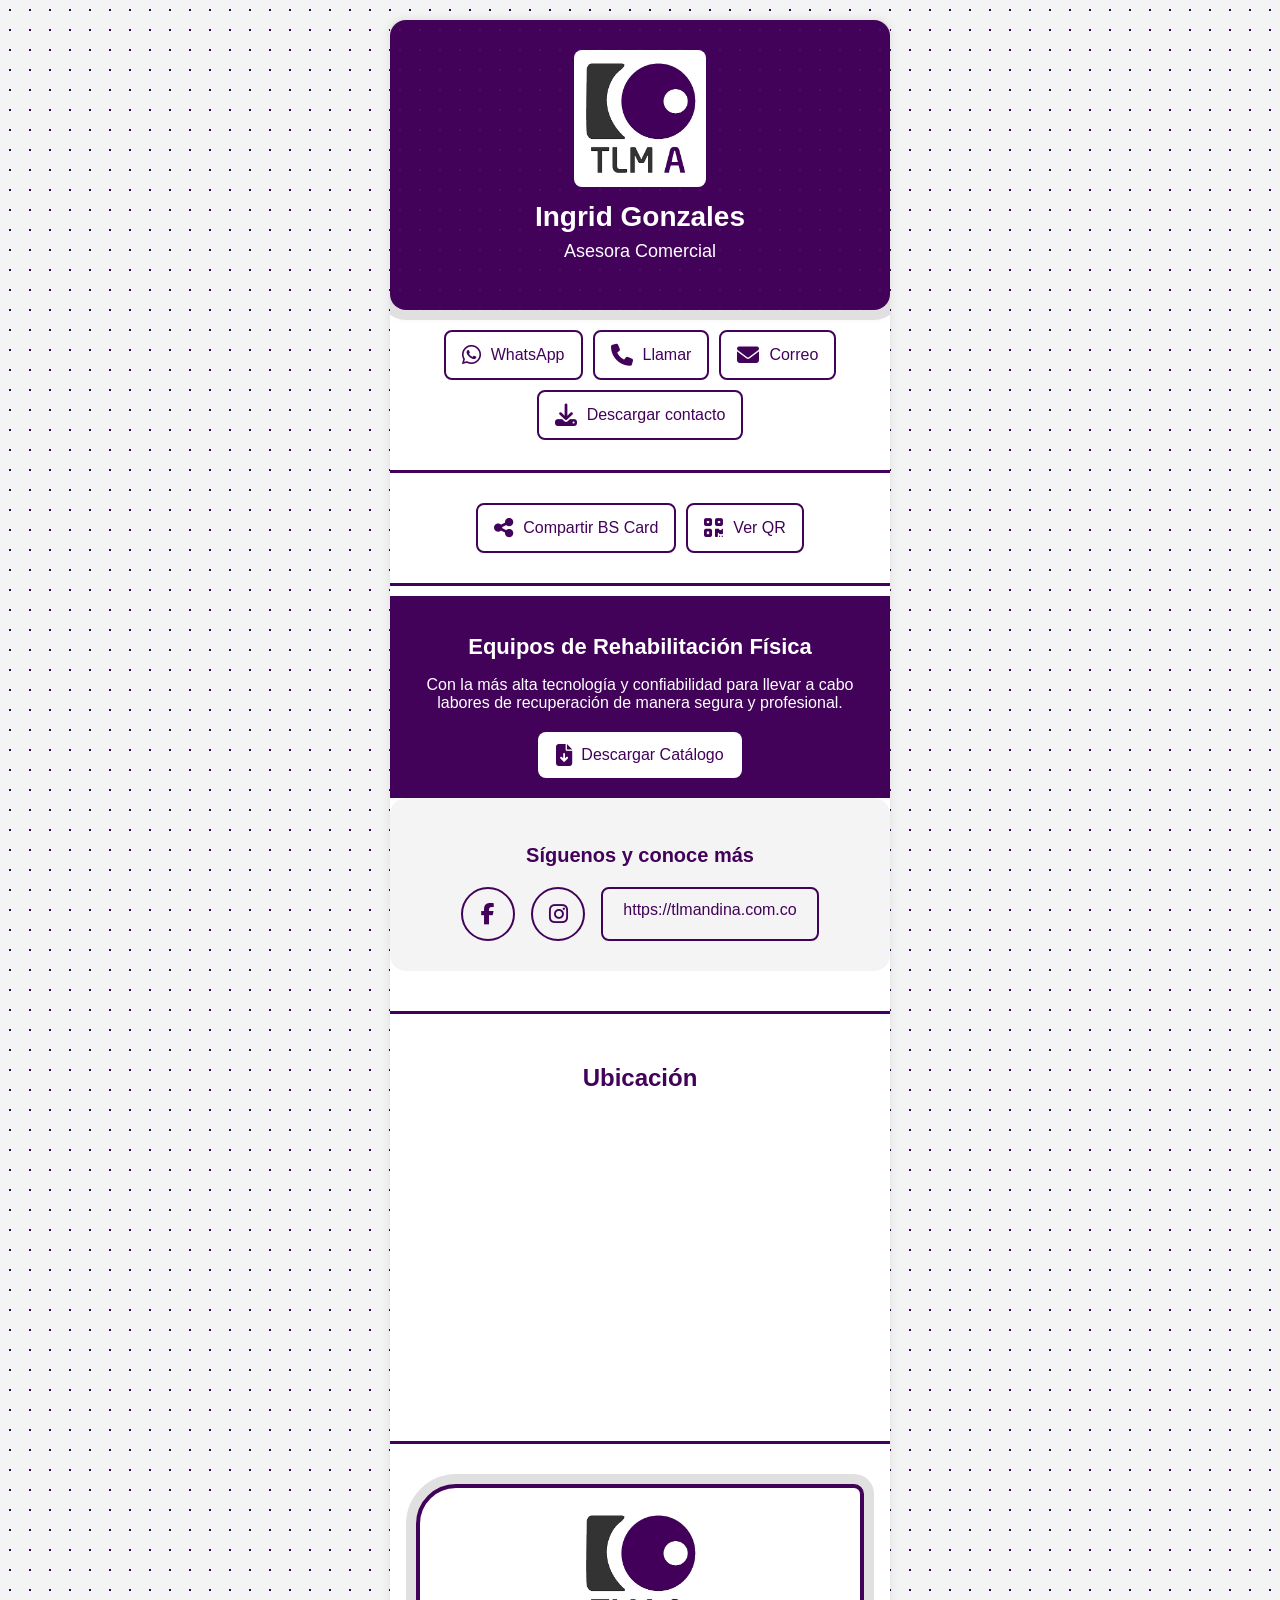
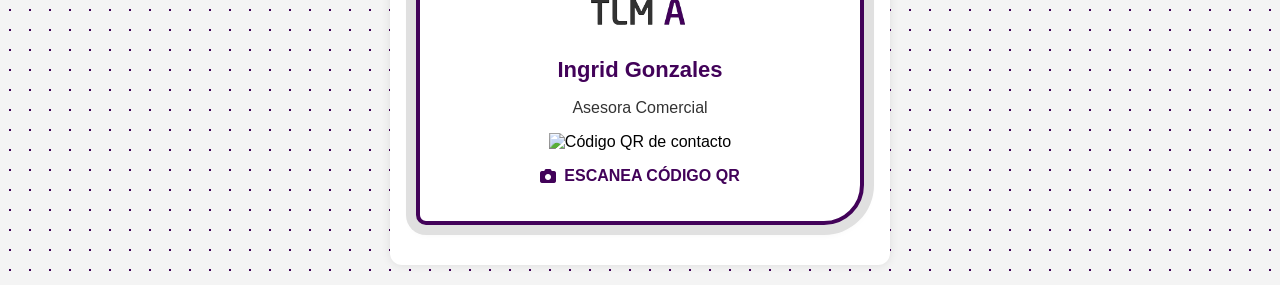
==== index.html @ 90f01f9c "moving index to root" ====
<!DOCTYPE html>
<html lang="es">
<head>
  <meta charset="UTF-8">
  <meta name="viewport" content="width=device-width, initial-scale=1">
  <title>Ingrid Gonzales - Asesora Comercial</title>
  <link rel="stylesheet" href="styles.css">
  <link rel="stylesheet" href="https://cdnjs.cloudflare.com/ajax/libs/font-awesome/6.4.0/css/all.min.css">
</head>
<body>
  <div class="card">
    <header class="header">
      <div class="logo-container">
        <img src= "../resources/logo_TLM.png" alt="Logo de la empresa">
      </div>
      <h1>Ingrid Gonzales</h1>
      <p>Asesora Comercial</p>
    </header>

    <section class="contact-section">
      <button onclick="window.open('https://wa.me/+573183638689')" class="btn whatsapp">
        <i class="fab fa-whatsapp"></i> WhatsApp
      </button>
      <button onclick="window.location.href='tel:+573183638689'" class="btn phone">
        <i class="fas fa-phone"></i> Llamar
      </button>
      <button onclick="window.location.href='mailto:comercial@tlmandina.com.co'" class="btn email">
        <i class="fas fa-envelope"></i> Correo
      </button>
      <a href="../resources/ingrid.vcf" download class="btn download">
        <i class="fas fa-download"></i> Descargar contacto
      </a>

    </section>

    <div class="divider"></div>

    <section class="share-section">
      <a 
        href="https://wa.me/?text=Hola%2C%20te%20comparto%20mi%20tarjeta%20digital%20BS%20Card%" 
        target="_blank" 
        class="btn share">
        <i class="fas fa-share-alt"></i> Compartir BS Card
      </a>

      <button class="btn qr" onclick="document.getElementById('qr-card').scrollIntoView({behavior: 'smooth'})">
        <i class="fas fa-qrcode"></i> Ver QR
      </button>
    </section>

    <div class="divider"></div>

    <section class="catalog-section">
      <h2>Equipos de Rehabilitación Física</h2>
      <p>
        Con la más alta tecnología y confiabilidad para llevar a cabo labores de recuperación de manera segura y profesional.
      </p>
      <a href="https://tlmandina.com.co/#catalog" download class="btn catalog">
        <i class="fas fa-file-download"></i> Descargar Catálogo
      </a>
    </section>

    <section class="social-section">
    <h2>Síguenos y conoce más</h2>
    <div class="social-buttons">
      <a href="https://www.facebook.com/tlmandina" target="_blank" class="social-icon facebook">
        <i class="fab fa-facebook-f"></i>
      </a>
      <a href="https://www.instagram.com/tlmandina" target="_blank" class="social-icon instagram">
        <i class="fab fa-instagram"></i>
      </a>
      <a href="https://tlmandina.com.co" target="_blank" class="web-link">
        https://tlmandina.com.co
      </a>
    </div>
  </section>

    <div class="divider"></div>
    
    <section class="map-section">
    <h2>Ubicación</h2>
    <div class="map-container">
        <!-- Aquí va el iframe de Google Maps -->
        <iframe 
        src="https://www.google.com/maps/embed?pb=!1m18!1m12!1m3!1d3976.522513702087!2d-74.04735362519544!3d4.67884969529609!2m3!1f0!2f0!3f0!3m2!1i1024!2i768!4f13.1!3m3!1m2!1s0x8e3f9a910265744f%3A0x8b8478d0d8f7ee9f!2sTLM%20Andina%20S.A.S.!5e0!3m2!1sen!2sco!4v1758157058075!5m2!1sen!2sco" 
        width="100%" 
        height="300" 
        style="border:0;" 
        allowfullscreen="" 
        loading="lazy" 
        referrerpolicy="no-referrer-when-downgrade">
        </iframe>
    </div>
    </section>

    <div class="divider"></div>


  <section id='qr-card'class="qr-card">
    <div class="qr-header">
      <img src="../resources/logo_TLM.png" alt="Logo de la empresa">
      <h2>Ingrid Gonzales</h2>
      <p>Asesora Comercial</p>
    </div>

    <div class="qr-body">
      <img src="../resources/qr-code.png" alt="Código QR de contacto">
      <p class="qr-instruction">
        <i class="fas fa-camera"></i> ESCANEA CÓDIGO QR
      </p>
    </div>
  </section>

  </div>
</body>
</html>
---- styles.css ----
body {
  font-family: 'Segoe UI', sans-serif;
  background-color: #f4f4f4;
  background-image: radial-gradient(#420259 0.8px, transparent 0.8px);
  background-size: 20px 20px;
  margin: 0;
  padding: 20px;
}


.card {
  max-width: 500px;
  margin: auto;
  background-color: #fff;
  border-radius: 12px;
  box-shadow: 0 0 10px rgba(0,0,0,0.1);
  overflow: hidden;
}

.header {
  text-align: center;
  padding: 30px 20px;
  background-color: #420259;
  background-image: radial-gradient(rgba(255,255,255,0.05) 1px, transparent 1px);
  background-size: 20px 20px;
  color: #fff;
  padding: 30px 20px;
  border-radius: 16px;
  box-shadow: 0 0 0 10px #e0e0e0, 0 4px 12px rgba(0, 0, 0, 0.15);
}

.logo-container img {
  max-width: 120px;
  height: auto;
  background-color: #fff;
  padding: 6px;
  border-radius: 8px;
}

.map-section {
  padding: 20px;
  text-align: center;
}

.map-section h2 {
  margin-bottom: 15px;
  color: #420259;
}

.map-container iframe {
  border-radius: 8px;
}
.logo-container {
  text-align: center;
  margin-bottom: 10px;
}

.logo-container img {
  max-width: 120px;
  height: auto;
}

.header h1 {
  margin: 0;
  font-size: 28px;
}

.header p {
  margin-top: 8px;
  font-size: 18px;
}

.contact-section,
.share-section {
  padding: 20px;
  display: flex;
  flex-wrap: wrap;
  gap: 10px;
  justify-content: center;
}

.btn {
  background-color: transparent;         /* Sin fondo */
  color: #420259;                        /* Texto morado */
  border: 2px solid #420259;            /* Borde morado opcional */
  padding: 12px 16px;
  border-radius: 8px;
  font-size: 16px;
  cursor: pointer;
  display: inline-flex;
  align-items: center;
  gap: 10px;
  transition: all 0.3s ease;
  text-decoration: none;
}

.btn i {
  font-size: 22px;                      /* Ícono más grande */
  color: #420259;                       /* Ícono morado */
}

.btn:hover {
  background-color: #420259;
  color: #fff;
}

.btn:hover i {
  color: #5e047a;
  color: #fff;
}


.divider {
  height: 3px;
  background-color: #420259;
  margin: 10px 0;
}

.catalog-section {
  padding: 20px;
  text-align: center;
  background-color: #420259;
  color: #fff;
}

.catalog-section h2 {
  margin-bottom: 10px;
  font-size: 22px;
  color: #fff;
}

.catalog-section p {
  font-size: 16px;
  margin-bottom: 20px;
  color: #fff;
}

.btn.catalog {
  background-color: #fff;
  color: #420259;
  border: none;
  padding: 12px 18px;
  border-radius: 8px;
  font-size: 16px;
  cursor: pointer;
  display: inline-flex;
  align-items: center;
  gap: 8px;
  text-decoration: none;
  transition: background-color 0.3s ease;
}

.btn.catalog:hover {
  background-color: #8e1ab8;
  color: #fff;
}

.qr-card {
  max-width: 400px;
  margin: 40px auto;
  background-color: #fff;
  border: 4px solid #420259;
  border-radius: 40px 10px 40px 10px;
  box-shadow: 0 0 0 10px #e0e0e0, 0 4px 12px rgba(0, 0, 0, 0.15);
  padding: 20px;
  text-align: center;
}
.qr-header img {
  max-width: 120px;
  margin-bottom: 10px;
  /* filter: brightness(0) invert(1); Si el logo es oscuro */
}

.qr-header h2 {
  margin: 10px 0 5px;
  font-size: 22px;
  color: #420259;
}

.qr-header p {
  font-size: 16px;
  color: #333;
}

.qr-body img {
  max-width: 220px;
  height: auto;
}

.qr-instruction {
  font-size: 16px;
  color: #420259;
  font-weight: bold;
  display: flex;
  justify-content: center;
  align-items: center;
  gap: 8px;
}

.social-section {
  text-align: center;
  padding: 30px 20px;
  background-color: #f4f4f4;
  border-radius: 16px;
  margin-bottom: 40px;
}

.social-section h2 {
  color: #420259;
  margin-bottom: 20px;
  font-size: 20px;
}

.social-buttons {
  display: flex;
  justify-content: center;
  gap: 16px;
  flex-wrap: wrap;
}

.social-icon {
  width: 50px;
  height: 50px;
  border-radius: 50%;
  background-color: transparent;
  border: 2px solid #420259;
  color: #420259;
  display: flex;
  justify-content: center;
  align-items: center;
  font-size: 22px;
  transition: all 0.3s ease;
  text-decoration: none;
}

.social-icon:hover {
  background-color: #420259;
  color: #fff;
}

.web-link {
  padding: 12px 20px;
  border-radius: 8px;
  border: 2px solid #420259;
  color: #420259;
  font-size: 16px;
  text-decoration: none;
  transition: all 0.3s ease;
}

.web-link:hover {
  background-color: #420259;
  color: #fff;
}
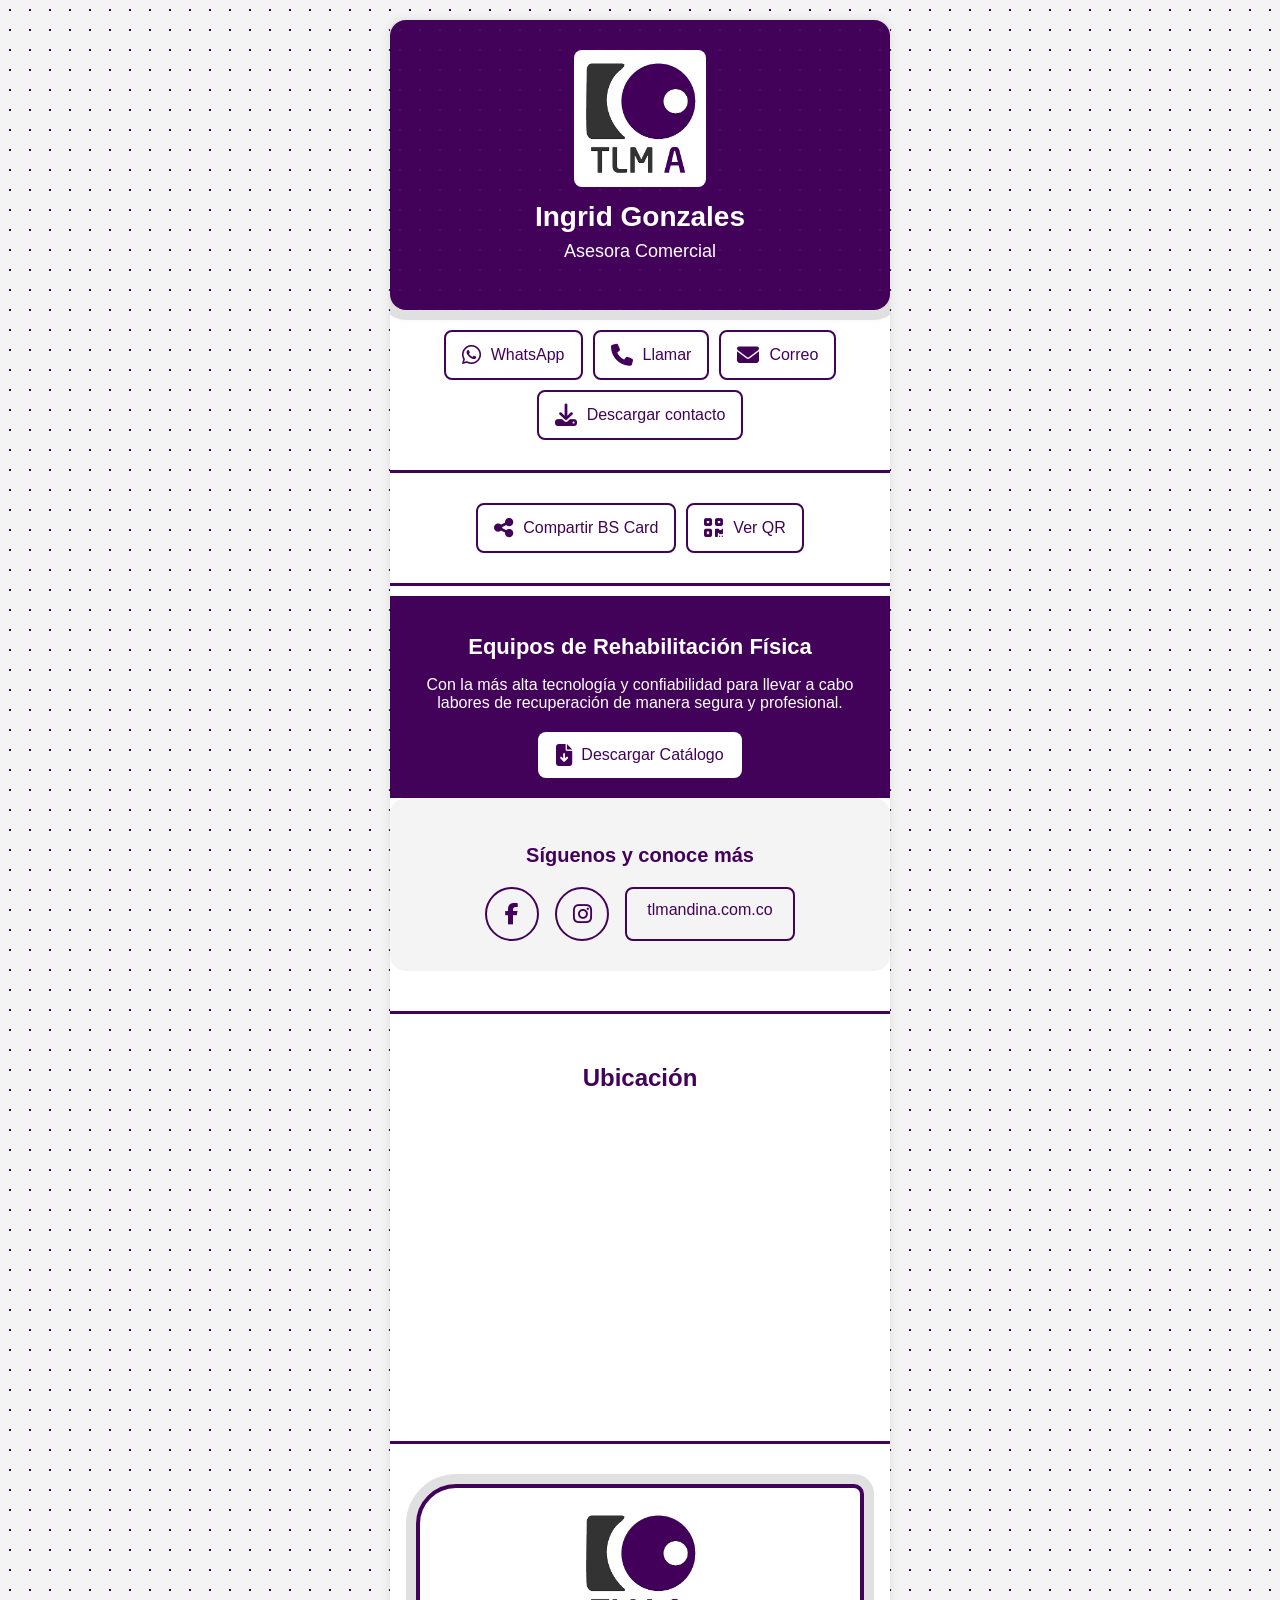
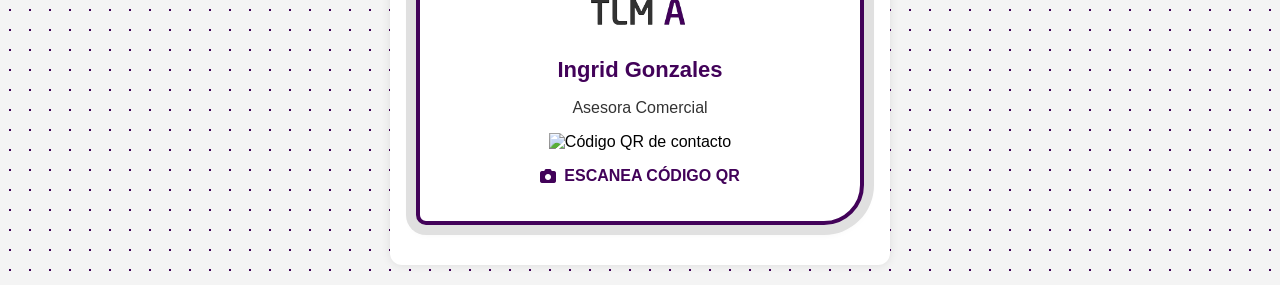
==== commit 888e3f99: "fixing paths resources" ====
--- a/index.html
+++ b/index.html
@@ -11,7 +11,7 @@
   <div class="card">
     <header class="header">
       <div class="logo-container">
-        <img src= "../resources/logo_TLM.png" alt="Logo de la empresa">
+        <img src= "resources/logo_TLM.png" alt="Logo de la empresa">
       </div>
       <h1>Ingrid Gonzales</h1>
       <p>Asesora Comercial</p>
@@ -27,7 +27,7 @@
       <button onclick="window.location.href='mailto:comercial@tlmandina.com.co'" class="btn email">
         <i class="fas fa-envelope"></i> Correo
       </button>
-      <a href="../resources/ingrid.vcf" download class="btn download">
+      <a href="resources/ingrid.vcf" download class="btn download">
         <i class="fas fa-download"></i> Descargar contacto
       </a>
 
@@ -70,7 +70,7 @@
         <i class="fab fa-instagram"></i>
       </a>
       <a href="https://tlmandina.com.co" target="_blank" class="web-link">
-        https://tlmandina.com.co
+        tlmandina.com.co
       </a>
     </div>
   </section>
@@ -98,13 +98,13 @@
 
   <section id='qr-card'class="qr-card">
     <div class="qr-header">
-      <img src="../resources/logo_TLM.png" alt="Logo de la empresa">
+      <img src="resources/logo_TLM.png" alt="Logo de la empresa">
       <h2>Ingrid Gonzales</h2>
       <p>Asesora Comercial</p>
     </div>
 
     <div class="qr-body">
-      <img src="../resources/qr-code.png" alt="Código QR de contacto">
+      <img src="resources/qr-code.png" alt="Código QR de contacto">
       <p class="qr-instruction">
         <i class="fas fa-camera"></i> ESCANEA CÓDIGO QR
       </p>
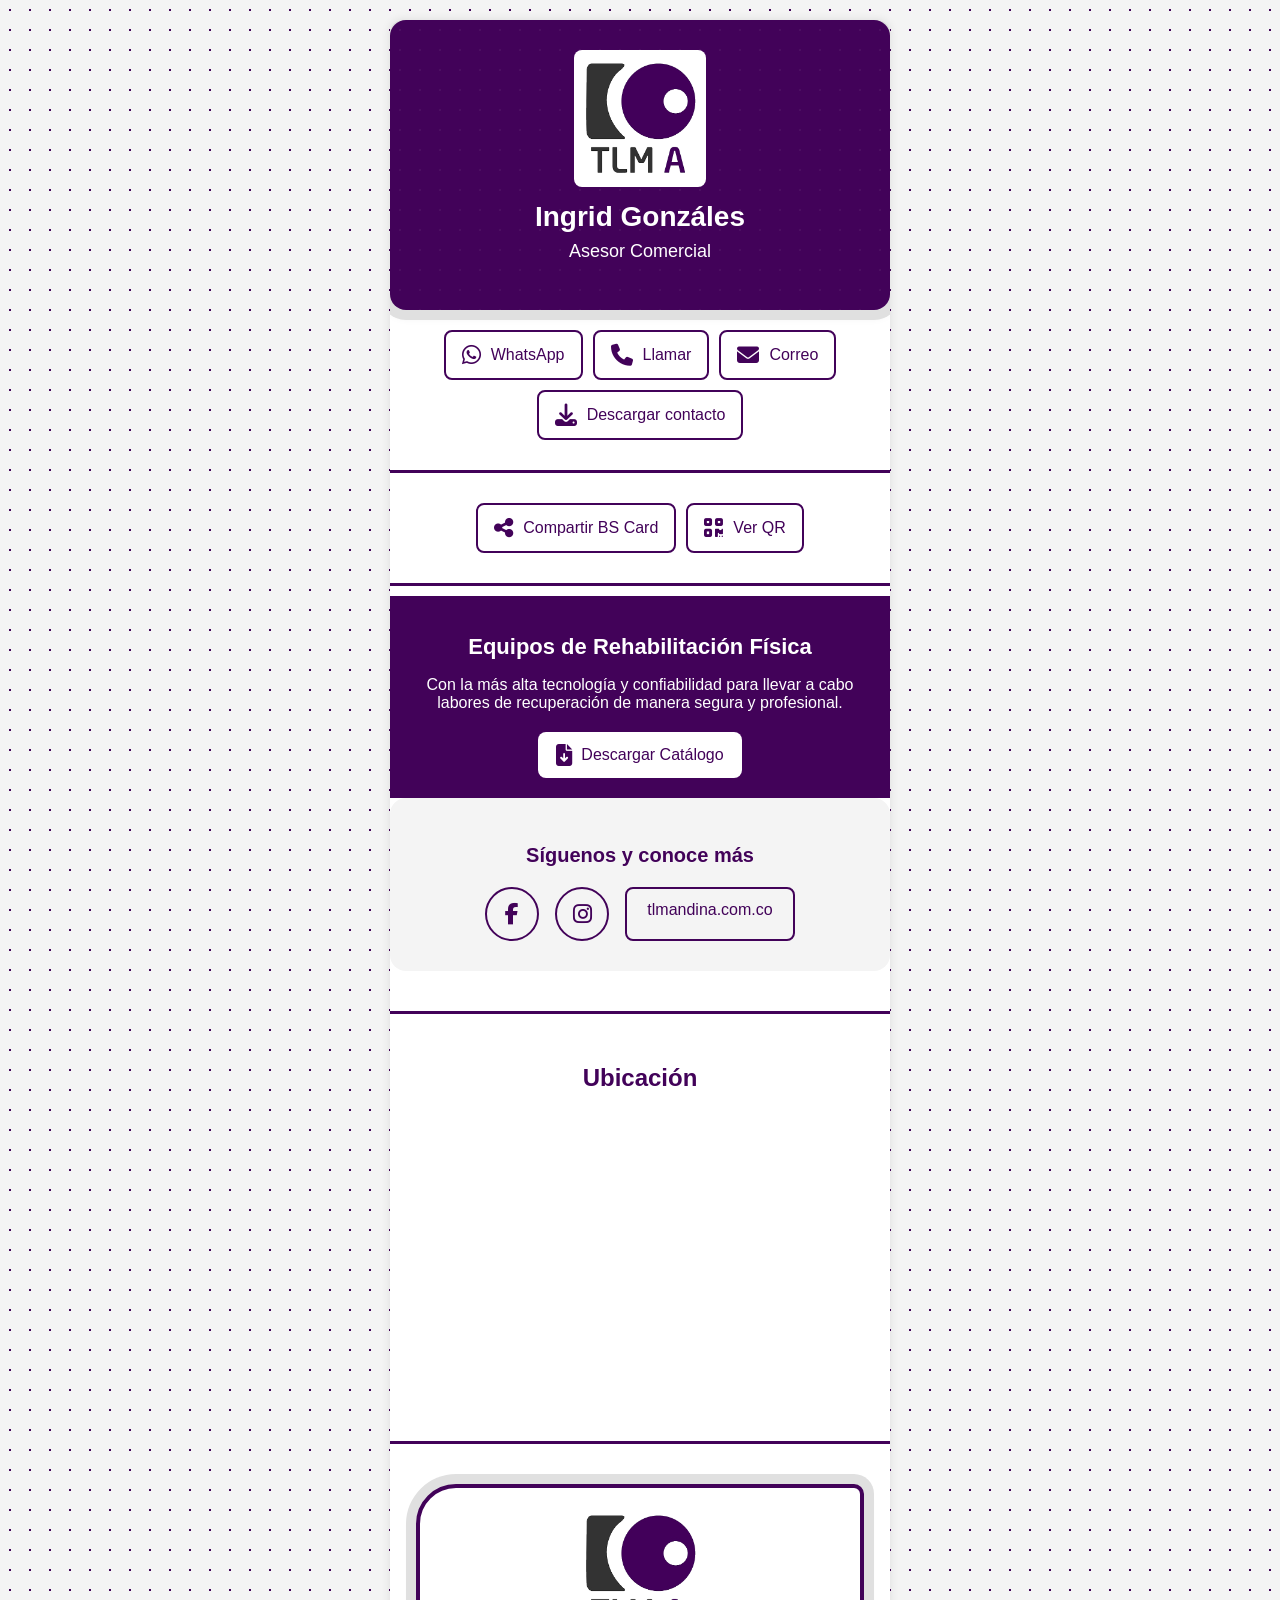
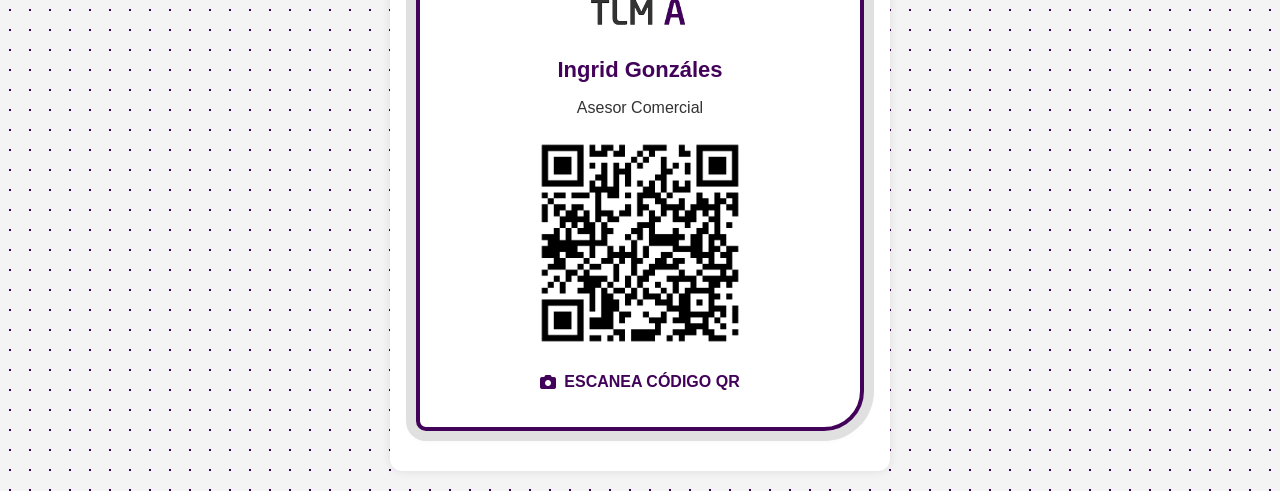
==== commit 878519cc: "adding qr code" ====
--- a/index.html
+++ b/index.html
@@ -13,8 +13,8 @@
       <div class="logo-container">
         <img src= "resources/logo_TLM.png" alt="Logo de la empresa">
       </div>
-      <h1>Ingrid Gonzales</h1>
-      <p>Asesora Comercial</p>
+      <h1>Ingrid Gonzáles</h1>
+      <p>Asesor Comercial</p>
     </header>
 
     <section class="contact-section">
@@ -99,8 +99,8 @@
   <section id='qr-card'class="qr-card">
     <div class="qr-header">
       <img src="resources/logo_TLM.png" alt="Logo de la empresa">
-      <h2>Ingrid Gonzales</h2>
-      <p>Asesora Comercial</p>
+      <h2>Ingrid Gonzáles</h2>
+      <p>Asesor Comercial</p>
     </div>
 
     <div class="qr-body">
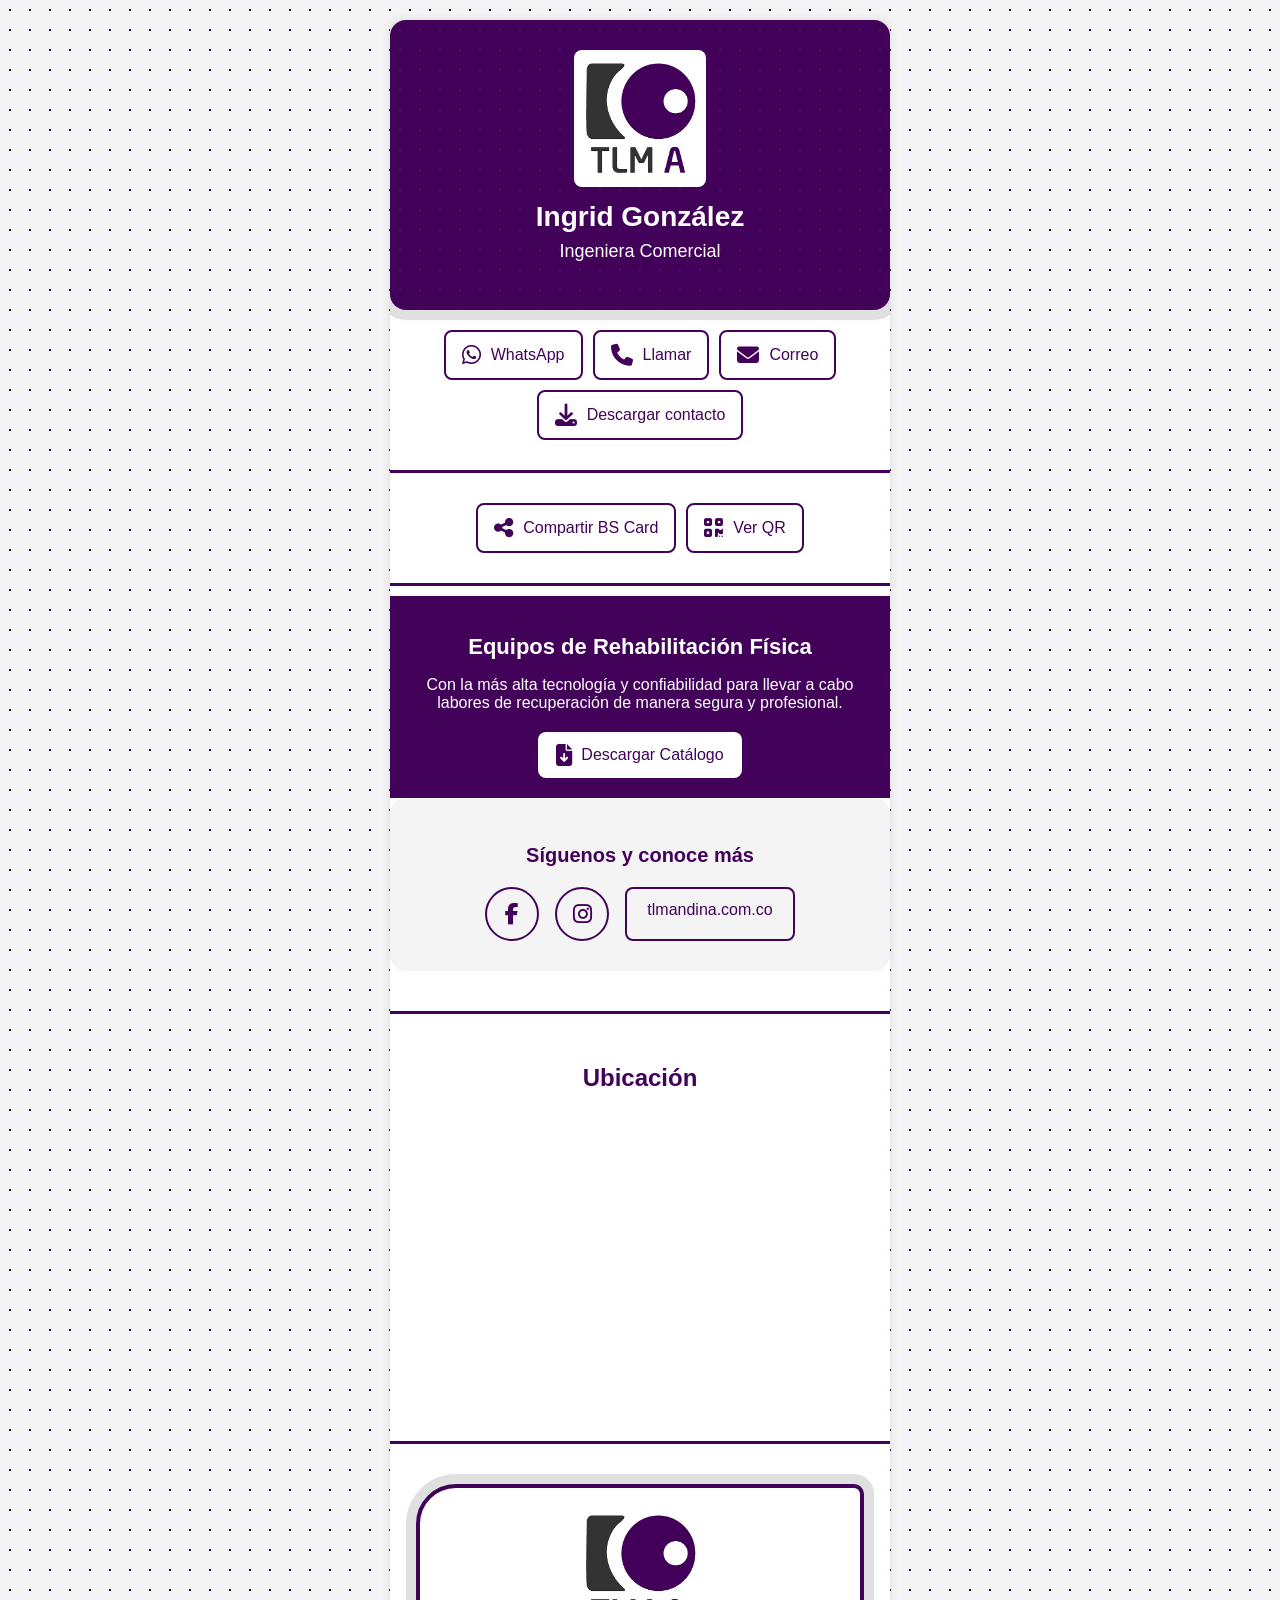
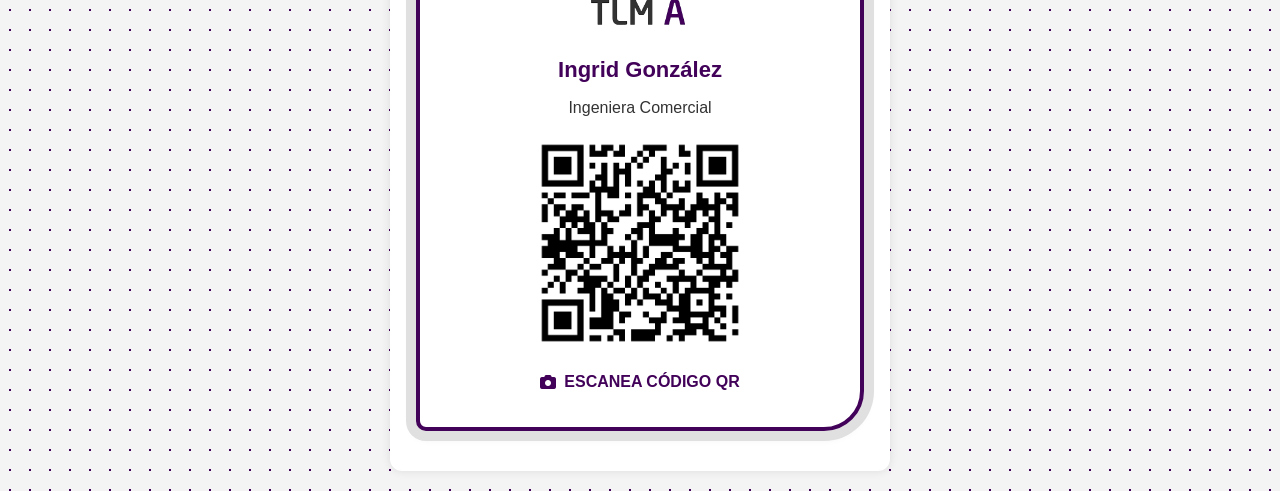
==== commit 8150241c: "fixing Ingrid name and mail" ====
--- a/index.html
+++ b/index.html
@@ -3,7 +3,7 @@
 <head>
   <meta charset="UTF-8">
   <meta name="viewport" content="width=device-width, initial-scale=1">
-  <title>Ingrid Gonzales - Asesora Comercial</title>
+  <title>Ingrid Gonzalez - Ingeniera Comercial</title>
   <link rel="stylesheet" href="styles.css">
   <link rel="stylesheet" href="https://cdnjs.cloudflare.com/ajax/libs/font-awesome/6.4.0/css/all.min.css">
 </head>
@@ -13,8 +13,8 @@
       <div class="logo-container">
         <img src= "resources/logo_TLM.png" alt="Logo de la empresa">
       </div>
-      <h1>Ingrid Gonzáles</h1>
-      <p>Asesor Comercial</p>
+      <h1>Ingrid González</h1>
+      <p>Ingeniera Comercial</p>
     </header>
 
     <section class="contact-section">
@@ -24,7 +24,7 @@
       <button onclick="window.location.href='tel:+573183638689'" class="btn phone">
         <i class="fas fa-phone"></i> Llamar
       </button>
-      <button onclick="window.location.href='mailto:comercial@tlmandina.com.co'" class="btn email">
+      <button onclick="window.location.href='mailto:comercialtlm@tlmandina.com.co'" class="btn email">
         <i class="fas fa-envelope"></i> Correo
       </button>
       <a href="resources/ingrid.vcf" download class="btn download">
@@ -37,7 +37,7 @@
 
     <section class="share-section">
       <a 
-        href="https://wa.me/?text=Hola%2C%20te%20comparto%20mi%20tarjeta%20digital%20BS%20Card%" 
+        href="https://wa.me/?text=Hola%2C%20te%20comparto%20mi%20tarjeta%20digital%20https://lsalamancas.github.io/bscards_tlmandina/" 
         target="_blank" 
         class="btn share">
         <i class="fas fa-share-alt"></i> Compartir BS Card
@@ -99,8 +99,8 @@
   <section id='qr-card'class="qr-card">
     <div class="qr-header">
       <img src="resources/logo_TLM.png" alt="Logo de la empresa">
-      <h2>Ingrid Gonzáles</h2>
-      <p>Asesor Comercial</p>
+      <h2>Ingrid González</h2>
+      <p>Ingeniera Comercial</p>
     </div>
 
     <div class="qr-body">
